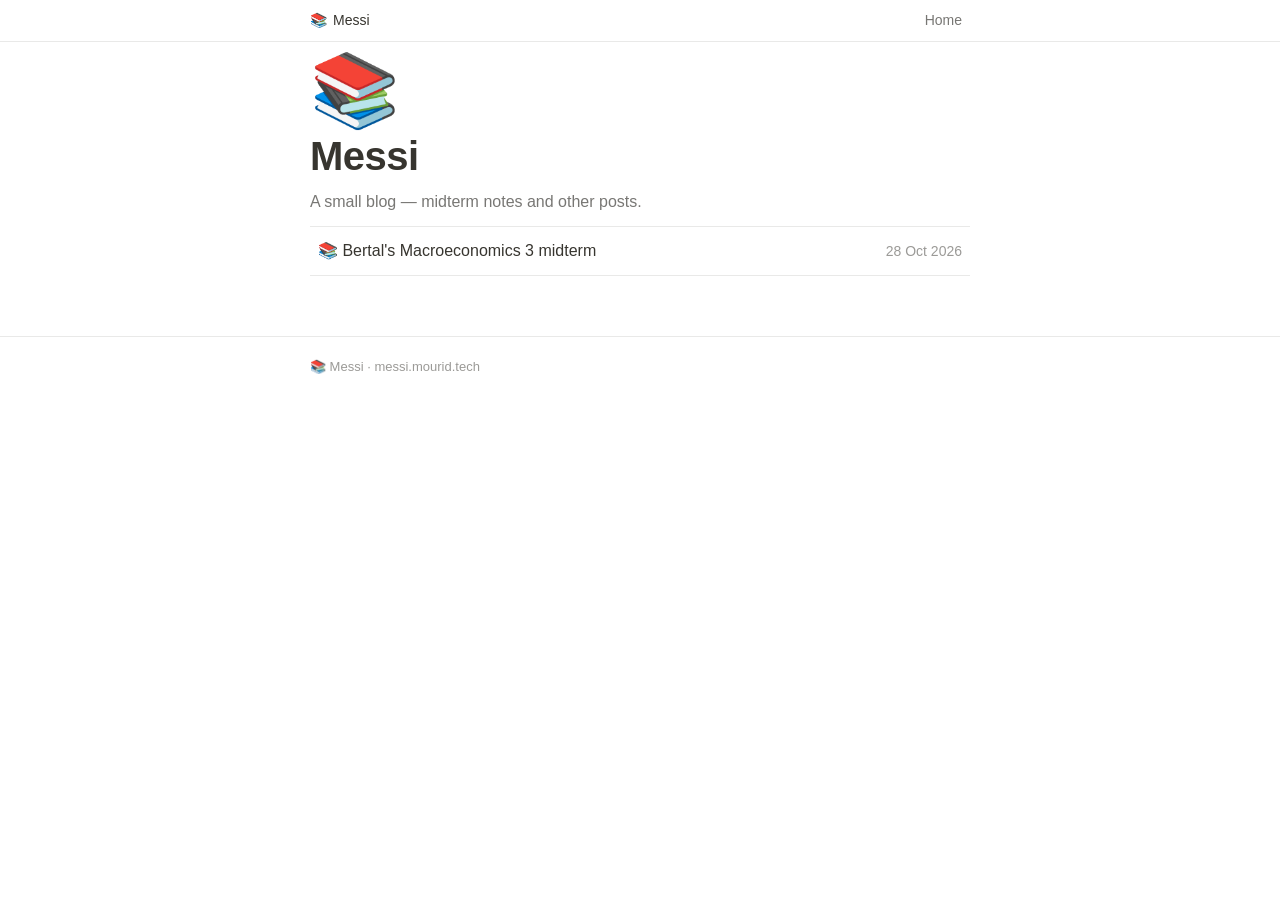
==== index.html @ 98590785 "Bertal macroeconomics 3 midterm post — Notion-style blog" ====
<!DOCTYPE html>
<html lang="en">
<head>
<meta charset="utf-8">
<meta name="viewport" content="width=device-width, initial-scale=1">
<title>Messi · Blog</title>
<meta name="description" content="Messi — a small blog. Midterm notes and other posts.">
<link rel="stylesheet" href="style.css">
</head>
<body>

<div class="topbar">
  <div class="wrap">
    <a class="crumb" href="index.html"><span class="icon">📚</span>Messi</a>
    <nav><a href="index.html">Home</a></nav>
  </div>
</div>

<main class="wrap">
  <div class="page-icon">📚</div>
  <h1 class="page-title db-title">Messi</h1>
  <p class="block block-text db-sub">A small blog — midterm notes and other posts.</p>

  <div class="db-list">
    <a class="db-row" href="bertal-macroeconomics-3-midterm.html">
      <span class="t">📚 Bertal's Macroeconomics 3 midterm</span>
      <span class="d">28 Oct 2026</span>
    </a>
  </div>
</main>

<footer class="footer">
  <div class="wrap">
    <p>📚 Messi · messi.mourid.tech</p>
  </div>
</footer>

</body>
</html>
---- style.css ----
/* Messi · mourid.tech — Notion-style theme */
* { box-sizing: border-box; margin: 0; padding: 0; }

body {
  font-family: ui-sans-serif, -apple-system, BlinkMacSystemFont, "Segoe UI", Helvetica, Arial, sans-serif;
  background: #ffffff;
  color: #37352f;
  line-height: 1.5;
  -webkit-font-smoothing: antialiased;
  font-size: 16px;
}

.wrap { max-width: 708px; margin: 0 auto; padding: 0 24px; }

/* ---------- top bar ---------- */
.topbar {
  border-bottom: 1px solid #e9e9e8;
  background: rgba(255,255,255,.92);
  position: sticky; top: 0; z-index: 10;
}
.topbar .wrap {
  display: flex; align-items: center; justify-content: space-between;
  padding-top: 10px; padding-bottom: 10px;
  font-size: 14px;
}
.topbar .crumb { color: #37352f; text-decoration: none; }
.topbar .crumb:hover { background: #f1f1ef; border-radius: 4px; }
.topbar .crumb .icon { margin-right: 6px; }
.topbar nav a {
  color: #787774; text-decoration: none; margin-left: 4px;
  padding: 4px 8px; border-radius: 4px;
}
.topbar nav a:hover { background: #f1f1ef; color: #37352f; }

/* ---------- cover ---------- */
.cover { margin: 0; }
.cover img {
  display: block; width: 100%; height: 32vh; min-height: 220px; max-height: 380px;
  object-fit: cover;
}
.cover figcaption {
  max-width: 708px; margin: 0 auto; padding: 6px 24px 0;
  font-size: 13px; color: #9b9a97;
}

/* ---------- page head ---------- */
.page-icon { font-size: 72px; line-height: 1; margin: 12px 0 6px; }
.cover + .wrap .page-icon { margin-top: -38px; position: relative; }
h1.page-title {
  font-size: 40px; line-height: 1.2; font-weight: 700;
  letter-spacing: -0.5px; margin: 4px 0 10px;
}
.page-meta { color: #9b9a97; font-size: 14px; margin-bottom: 26px; }
.page-meta .tag {
  display: inline-block; background: #f1f1ef; color: #787774;
  border-radius: 4px; padding: 1px 8px; font-size: 13px; margin-right: 8px;
}

/* ---------- blocks ---------- */
.block { margin-bottom: 14px; }
h2.block-heading {
  font-size: 24px; font-weight: 600; letter-spacing: -0.2px;
  margin: 30px 0 8px; padding-top: 6px;
}
p.block-text { margin-bottom: 12px; }
.block-text.lede { font-size: 18px; color: #37352f; }
ul.block-list { margin: 0 0 14px 2px; list-style: none; }
ul.block-list li { padding-left: 26px; position: relative; margin-bottom: 6px; }
ul.block-list li::before {
  content: "•"; position: absolute; left: 8px; color: #37352f;
}
a { color: inherit; text-decoration: underline; text-decoration-color: #b8b7b4; text-underline-offset: 2px; }
a:hover { color: #2383e2; text-decoration-color: #2383e2; }
strong { font-weight: 600; }
hr.divider { border: none; border-top: 1px solid #e9e9e8; margin: 28px 0; }

/* ---------- callout ---------- */
.callout {
  display: flex; gap: 12px;
  background: #f7f7f5; border-radius: 4px;
  padding: 16px;
  margin: 20px 0;
}
.callout .emoji { font-size: 20px; line-height: 1.4; }
.callout .content { font-size: 15px; }
.callout .content p { margin-bottom: 6px; }
.callout .content p:last-child { margin-bottom: 0; }
.callout .label { font-weight: 600; }

/* ---------- database list (home) ---------- */
.db-title { margin: 34px 0 4px; }
.db-sub { color: #787774; margin-bottom: 18px; }
.db-list { border-top: 1px solid #e9e9e8; margin-bottom: 60px; }
.db-row {
  display: flex; align-items: baseline; justify-content: space-between; gap: 16px;
  padding: 12px 8px; border-bottom: 1px solid #e9e9e8;
  text-decoration: none; color: inherit;
}
.db-row:hover { background: #f7f7f5; }
.db-row .t { font-weight: 500; }
.db-row .d { color: #9b9a97; font-size: 14px; white-space: nowrap; }

/* ---------- photo block ---------- */
.photo { margin: 8px 0 22px; }
.photo img {
  display: block; width: 100%; height: auto;
  border-radius: 8px;
}
.photo figcaption {
  padding: 6px 2px 0;
  font-size: 13px; color: #9b9a97;
}

/* ---------- footer ---------- */
.footer { border-top: 1px solid #e9e9e8; margin-top: 40px; }
.footer .wrap { padding-top: 20px; padding-bottom: 30px; }
.footer p { font-size: 13px; color: #9b9a97; }

@media (max-width: 560px) {
  h1.page-title { font-size: 30px; }
  .page-icon { font-size: 56px; }
  .cover + .wrap .page-icon { margin-top: -30px; }
}
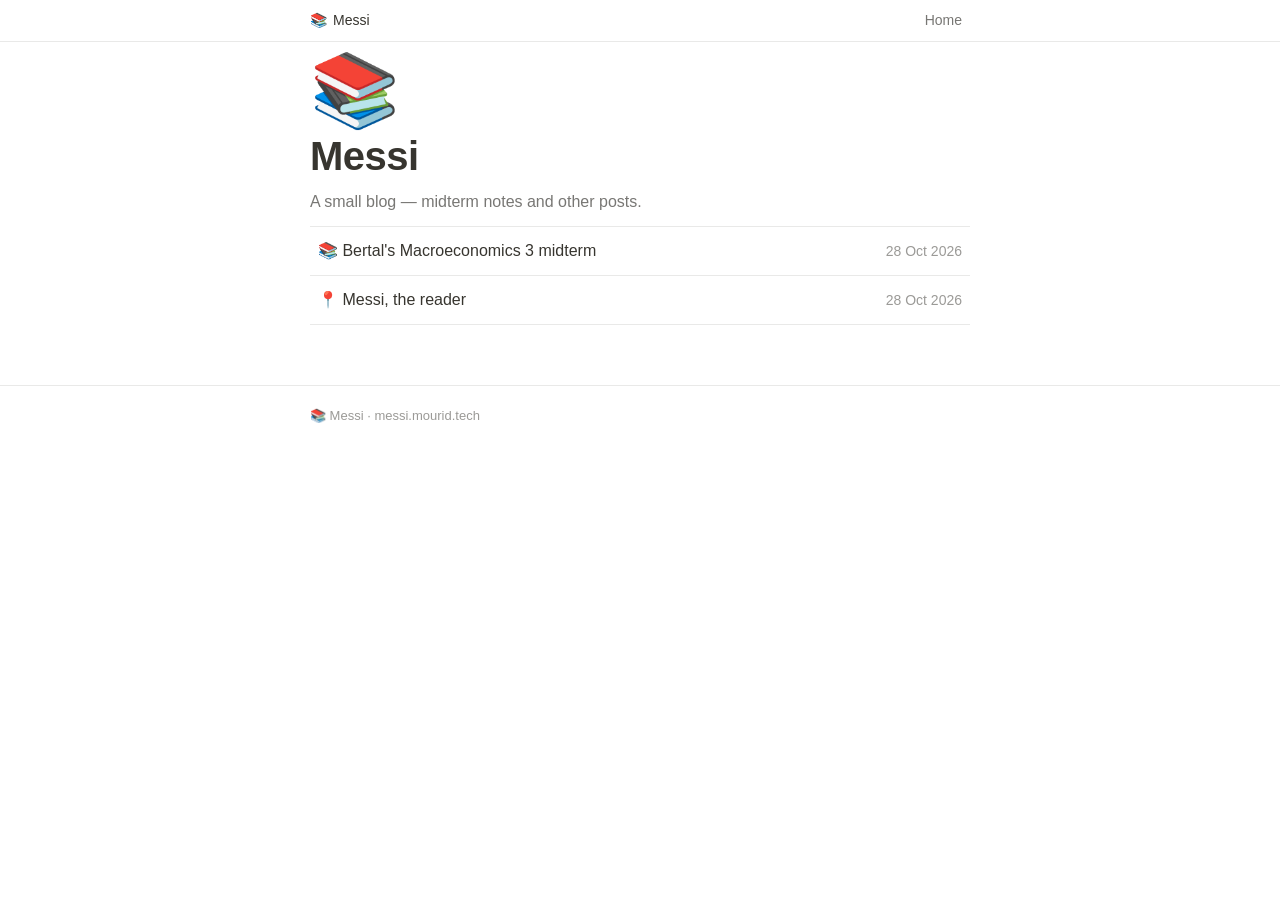
==== commit 20a52082: "Fix photo fit, Bertal is the prof, add Messi the reader post" ====
--- a/index.html
+++ b/index.html
@@ -26,6 +26,10 @@
       <span class="t">📚 Bertal's Macroeconomics 3 midterm</span>
       <span class="d">28 Oct 2026</span>
     </a>
+    <a class="db-row" href="messi-the-reader.html">
+      <span class="t">📍 Messi, the reader</span>
+      <span class="d">28 Oct 2026</span>
+    </a>
   </div>
 </main>
 
--- a/style.css
+++ b/style.css
@@ -101,9 +101,11 @@
 .db-row .d { color: #9b9a97; font-size: 14px; white-space: nowrap; }
 
 /* ---------- photo block ---------- */
-.photo { margin: 8px 0 22px; }
+.photo { margin: 8px 0 22px; text-align: center; }
 .photo img {
-  display: block; width: 100%; height: auto;
+  display: block; width: auto; height: auto;
+  max-width: 100%; max-height: 70vh;
+  margin: 0 auto; object-fit: contain;
   border-radius: 8px;
 }
 .photo figcaption {
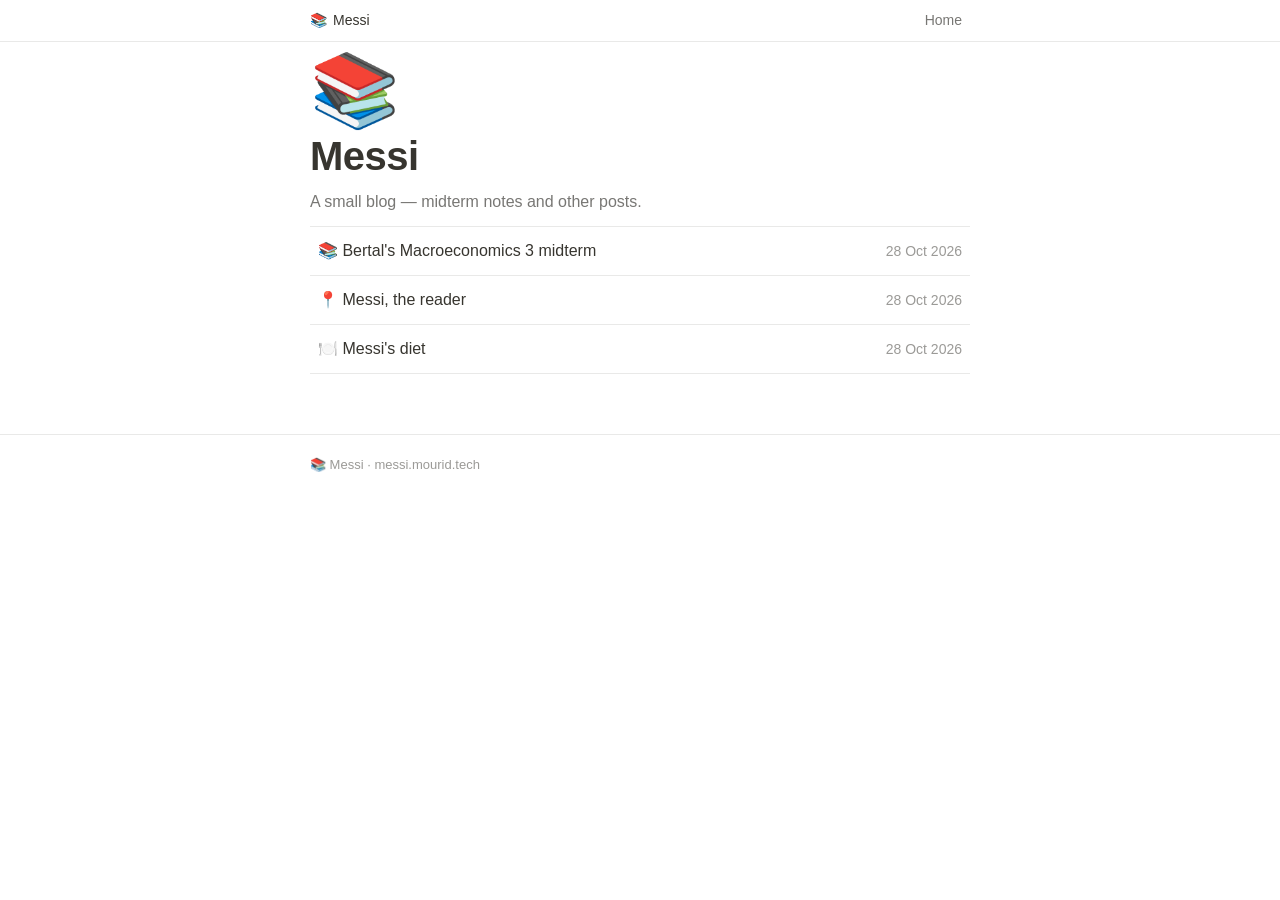
==== commit 08689900: "Add Messi's diet post with lunch photo" ====
--- a/index.html
+++ b/index.html
@@ -30,6 +30,10 @@
       <span class="t">📍 Messi, the reader</span>
       <span class="d">28 Oct 2026</span>
     </a>
+    <a class="db-row" href="messi-diet.html">
+      <span class="t">🍽️ Messi's diet</span>
+      <span class="d">28 Oct 2026</span>
+    </a>
   </div>
 </main>
 
